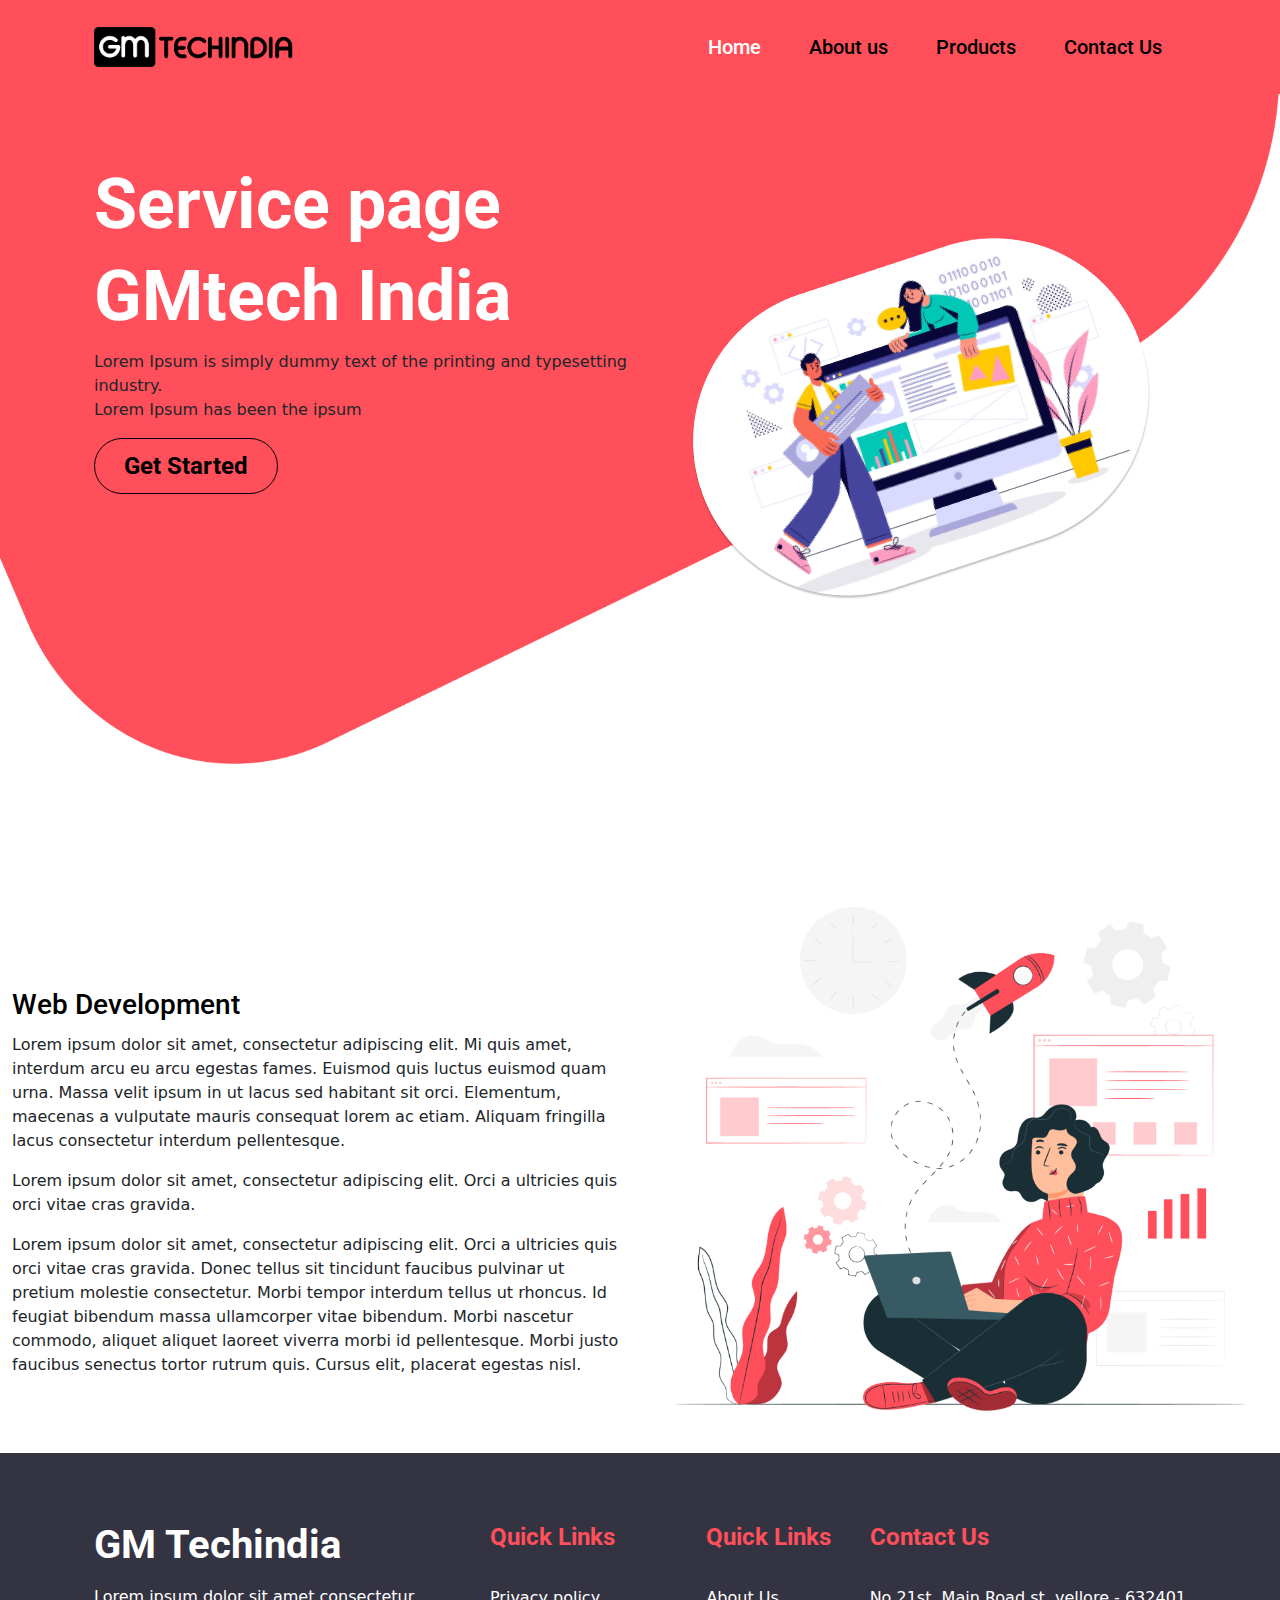
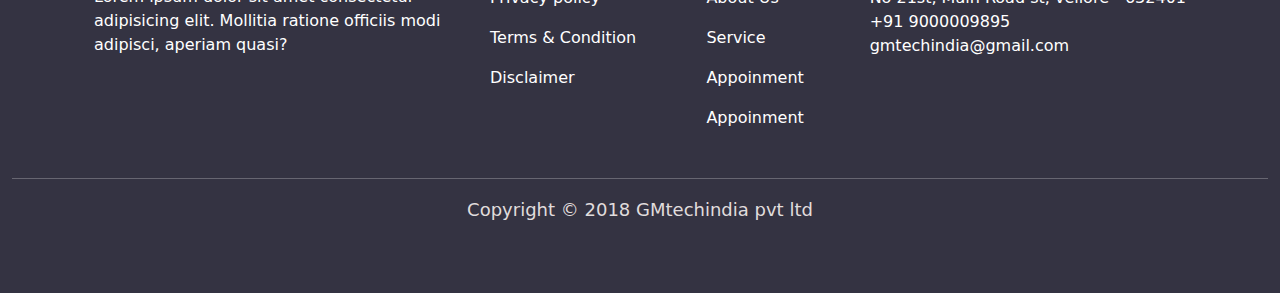
==== about.html @ 2e78a341 "office" ====
<!DOCTYPE html>
<html lang="en">

<head>
  <meta charset="UTF-8">
  <meta http-equiv="X-UA-Compatible" content="IE=edge">
  <meta name="viewport" content="width=device-width, initial-scale=1.0">
  <title>Gm Tech</title>
  <link rel="stylesheet" href="css/bootstrap-5.1.0-dist/css/bootstrap.min.css">
  <link rel="stylesheet" href="https://cdnjs.cloudflare.com/ajax/libs/OwlCarousel2/2.3.4/assets/owl.carousel.min.css"
    integrity="sha512-tS3S5qG0BlhnQROyJXvNjeEM4UpMXHrQfTGmbQ1gKmelCxlSEBUaxhRBj/EFTzpbP4RVSrpEikbmdJobCvhE3g=="
    crossorigin="anonymous" referrerpolicy="no-referrer" />
  <link rel="stylesheet"
    href="https://cdnjs.cloudflare.com/ajax/libs/OwlCarousel2/2.3.4/assets/owl.theme.default.min.css"
    integrity="sha512-sMXtMNL1zRzolHYKEujM2AqCLUR9F2C4/05cdbxjjLSRvMQIciEPCQZo++nk7go3BtSuK9kfa/s+a4f4i5pLkw=="
    crossorigin="anonymous" referrerpolicy="no-referrer" />
  <link rel="stylesheet" href="https://cdnjs.cloudflare.com/ajax/libs/font-awesome/6.0.0-beta2/css/all.min.css"
    integrity="sha512-YWzhKL2whUzgiheMoBFwW8CKV4qpHQAEuvilg9FAn5VJUDwKZZxkJNuGM4XkWuk94WCrrwslk8yWNGmY1EduTA=="
    crossorigin="anonymous" referrerpolicy="no-referrer" />
  <link rel="stylesheet" href="css/animate.css" />
  <link rel="stylesheet" type="text/css" href="css/style.css" />
</head>

<body>

  <!--menubar start-->

  <header>
    <div class="navigation">
      <div class="container-fluid top-navigation">
        <div class="row">
          <nav class="navbar fixed-to navbar-expand-lg navbar-light nav-box">
            <div class="container nav-box">
              <a class="navbar-brand" href="#">
                <img class="logo-img" src="images/logo.png">
              </a>
              <button class="navbar-toggler" type="button" data-bs-toggle="collapse"
                data-bs-target="#navbarSupportedContent" aria-controls="navbarSupportedContent" aria-expanded="false"
                aria-label="Togglenavigation">
                <span class="navbar-toggler-icon"></span>
              </button>
              <div class="collapse navbar-collapse nav-content-links" id="navbarSupportedContent">
                <ul class="navbar-nav nav-content">
                  <li class="nav-item">
                    <a class="nav-link active" href="index.html">Home</a>
                  </li>
                  <li class="nav-item">
                    <a class="nav-link" href="about.html">About us</a>
                  </li>
                  <li class="nav-item">
                    <a class="nav-link" href="#">Products</a>
                  </li>

                  <li class="nav-item">
                    <a class="nav-link" href="#">Contact Us</a>
                  </li>
                </ul>
              </div>
            </div>
          </nav>
        </div>
      </div>
    </div>
  </header>
  
   
  <!-- menubar End -->

<!-- home banner start -->
<section id="home_banner">
  <div class="header-banner">
    <div class="container-fluid banner">
      <div class="row">
        <div class="banner-content">
          <div class="container banner-content-box">
            <div class="banner-head col-xxl-6 col-xl-6 col-lg-6 col-md-6 col-sm-12 col-12">
              <h2 class="banner-cont">Service page GMtech India</h2>
              <p class="banner-para">Lorem Ipsum is simply dummy text of the printing and typesetting
                industry.<br>Lorem Ipsum has been the ipsum</p>
              <button class="btn btn-outline-primary header-btn" type="submit">Get Started</button>
            </div>
            <div class="banner-img col-xxl-6 col-xl-6 col-lg-6 col-md-6 col-sm-12 col-12">
              <img class="fly-img" src="images/Service page GMtech India.png">
            </div>
          </div>
        </div>
      </div>
    </div>
  </div>
</section>
<!-- home banner end -->

<section id="service-1">
  <div class="container-fluid web-development">
    <div class="row">
      <div class="web-development-left col-xl-6 col-lg-6 col-md-6 col-sm-6">
        <div class="web-dev-left-icon">
          <img src="images/web-dev-icon.svg">
        </div>
        <h6>Web Development</h6>
        <p>Lorem ipsum dolor sit amet, consectetur adipiscing elit. Mi quis amet, interdum arcu eu arcu egestas fames. Euismod quis luctus euismod quam urna. Massa velit ipsum in ut lacus sed habitant sit orci. Elementum, maecenas a vulputate mauris consequat lorem ac etiam. Aliquam fringilla lacus consectetur interdum pellentesque.</p>
        <p>Lorem ipsum dolor sit amet, consectetur adipiscing elit. Orci a ultricies quis orci vitae cras gravida.</p>
        <p>Lorem ipsum dolor sit amet, consectetur adipiscing elit. Orci a ultricies quis orci vitae cras gravida. Donec tellus sit tincidunt faucibus pulvinar ut pretium molestie consectetur. Morbi tempor interdum tellus ut rhoncus. Id feugiat bibendum massa ullamcorper vitae bibendum. Morbi nascetur commodo, aliquet aliquet laoreet viverra morbi id pellentesque. Morbi justo faucibus senectus tortor rutrum quis. Cursus elit, placerat egestas nisl.</p>
      </div>
      <div class="web-development-right col-xl-6 col-lg-6 col-md-6 col-sm-6">
        <img src="images/web-dev.png">
      </div>
    </div>
  </div>
</section>















    <!-- footer start -->
    <footer id="home_footer">
        <div class="footer_section">
          <div class="container-fluid footer_Container">
            <div class="row">
              <div class="footer-background">
                <div class="container footer_main">
                  <div class="footer_sec_1 col-xl-4 col-lg-4 col-md-4 col-sm-12 col-12">
                    <div class="footer_logo">
    
                      <h4 class="footer-logo-cont">GM Techindia</h4>
                      <p>Lorem ipsum dolor sit amet consectetur adipisicing elit. Mollitia ratione officiis modi adipisci,
                        aperiam quasi?</p>
                      <div class="footer_social_media">
                        <!-- <h3 class="footersec_2_contact_head">Social Media</h3> -->
                        <ul class="footer_Social_media_icon">
                          <li class="footer_icon_list">
                            <a href="https://www.facebook.com/"><i class="fab fa-whatsapp fa-2x media_item"></i></a>
                          </li>
                          <li class="footer_icon_list">
                            <a href="https://www.facebook.com/"><i class="fab fa-facebook-f fa-2x media_item"></i></a>
                          </li>
                          <li class="footer_icon_list ">
                            <a href="https://twitter.com/"><i class="fab fa-twitter fa-2x media_item"></i></a>
                          </li>
                        </ul>
                      </div>
                    </div>
                    <!--<div class="footer_logo_copyright ">
                          <h6 class="footer-copyright-cont ">Gmbusiness, 2021 All Rights received</h6>
                        </div>-->
                  </div>
                  <div class="footer_sec_2 col-xl-8 col-lg-8 col-md-8 col-sm-12 col-12">
                    <div class="footer-list">
                      <ul class="footerlink">
                        <li class="footerlink-cont">
                          <h3 class="footersec_2_contact_head">Quick Links</h3>
                        </li>
                        <li class="footerlink-cont"><a href="#">Privacy policy</a></li>
                        <li class="footerlink-cont"><a href="#">Terms & Condition</a></li>
                        <li class="footerlink-cont"><a href="#">Disclaimer</a></li>
                      </ul>
                    </div>
                    <div class="footer-list">
                      <ul class="footerlink">
                        <li class="footerlink-cont">
                          <h3 class="footersec_2_contact_head">Quick Links</h3>
                        </li>
                        <li class="footerlink-cont"><a href="about.html">About Us</a></li>
                        <li class="footerlink-cont"><a href="#">Service</a></li>
                        <li class="footerlink-cont"><a href="#">Appoinment</a></li>
                        <li class="footerlink-cont"><a href="#">Appoinment</a></li>
                      </ul>
                    </div>
                    <div class="footer-list">
                      <h3 class="footersec_2_contact_head">Contact Us</h3>
                      <p class="add-cont"> No 21st, Main Road st,
                        vellore - 632401<br>
                        +91 9000009895<br>
                        gmtechindia@gmail.com</p>
                    </div>
                  </div>
    
                </div>
                <!-- <div class="copyright">
                  <h3 class="footersec_2_copyright">Gmbusiness,2021 All Rights received</h3>
                </div> -->
              </div>
            </div>
            <hr>
            <div class="row">
              <div class="copyright">
                  <h3 class="footersec_2_copyright">Copyright © 2018 GMtechindia pvt ltd </h3>
                </div>
            </div>
          </div>
        </div>
      </footer>
      <!-- footer end -->
</body>
</html>
---- css/style.css ----
@import url('https://fonts.googleapis.com/css2?family=Roboto:ital,wght@0,100;0,300;0,400;0,500;0,700;0,900;1,100;1,300;1,400;1,500;1,700;1,900&display=swap');

img.logo-img {
    width: 200px;
}
.navbar{
    z-index: 1000;
}
.navbar-expand-lg .navbar-collapse {
    justify-content: flex-end;
    background: #ff4f5a!important;
}
.navbar-expand-lg.navbar-light {
    justify-content: flex-end;
    background: #ff4f5a!important;
}
.navbar-light .navbar-nav .nav-link {
    color: #000;
    font-size: 20px;
    padding: 24px;
    font-family: 'Roboto';
    font-style: normal;
    font-weight: 500;
}
.navbar-light .navbar-nav .nav-link.active {
    color: #fff;
    font-size: 20px;
    padding: 24px;
    font-family: 'Roboto';
    font-style: normal;
    font-weight: 500;
}
.banner{
    background-image: url(../images/Banner\ Backgorund.png);
    background-repeat: no-repeat;
    background-size: 100% 100%;
    min-height: 770px;
    position: relative;
    bottom: 100px;
}
.banner-content {
    /* align-self: flex-start; */
    display: flex;
    height: 500px;
    align-items: end;
}
.banner-content-box{
    display: flex;
}
h2.banner-cont {
    font-weight: bold;
    font-size: 70px;
    font-family: 'Roboto';
    line-height: 92px;
    color: #FFFFFF;
}
.banner-head{
    padding-top: 70px;
}
.banner-img{
    display: flex;
    align-items: end;
    position: relative;
    /* margin-top: 60px; */
    justify-content: flex-end;
}
img.fly-img {
    width: 95%;
    position: absolute;
    top: 94px;
    left: 49px;
    transform: rotate(-7deg);
}


.header-btn {
    color: #000;
    border-color: #000!important;
    border-radius: 30px;
    padding: 9px 29px;
    font-family: 'Roboto';
    font-weight: bold;
    font-size: 24px;
}
.header-btn:hover{
    color: #fff;
    background-color: #000;
}
h4.abt-head-cont {
    font-style: normal;
    font-weight: 600;
    font-family: 'Roboto';
    font-size: 40px;
    line-height: 91px;
    color: #FF4F5A;
}

.counters .counter-value{
    color: #FF4F5A;
    font-size: 35px;
    font-weight: 700;
    margin: 0 0 4px;
    display: block;
}
.counters h3 {
    font-family: Roboto;
    font-style: normal;
    font-weight: normal;
    font-size: 19px;
    line-height: 10px;
    letter-spacing: 0.02em;
    color: #2C2C2C;
}
.abt-counter {
    display: flex;
    justify-content: space-between;
    position: relative;
    left: -70px;
}
.counters {
    text-align: center;
    padding: -2px;
}
.abt-btn {
    color: #000;
    border-color: #FF4F5A!important;
    border-radius: 30px;
    padding: 9px 29px;
    font-family: 'Roboto';
    font-weight: bold;
    font-size: 24px;
}
.abt-btn:hover{
    color: #fff;
    background-color: #FF4F5A;
}
.container.cards {
    margin-top: 80px;
}
.process-heading {
    display: flex;
    justify-content: flex-end;
}
.process-heading h4{
    padding-right: 80px;
}
.digital-marketing{
        height: 300px;
        text-align: center;
        display: flex;
        flex-direction: column;
        justify-content: center;
        padding: 15px;
        align-items: center;
}
.digital-marketing h6{
    font-weight: 500;
    font-size: 30px;
    line-height: 56px;
    font-family: 'Roboto';
    color: #000;
}
.digital-marketing:hover {
    background-color:#FF4F5A;
    border-radius: 20px;
    color: #fff;
}
img.maketing-img {
    width: 70px;
    margin: 20px;
}
.maketing-img:hover{
    fill: #fff;
}
img.our-working-img {
    width: 100%;
    object-fit: contain;
}
.container.our-working {
    margin-top: 80px;
}
.process {
    display: flex;
    align-items: center;
}
.working-img{
    display: flex;
    align-items: center;
}
.cont-left {
    position: relative;
}
img.process-img {
    width: 200px;
}
.process-text h6 {
    font-family: Roboto;
    font-style: normal;
    font-weight: 500;
    font-size: 28px;
    line-height: 40px;
    color: #000000;
}
.container-fluid.clients {
    margin: 80px 0;
}
.container-fluid.clients {
    background-color: #DFFFFF;
}
.item.clients-container {
    display: flex;
    align-items: center;
}
.customer-heading {
   text-align: center;
}
.customer-bg{
    background-image:url(../images/happy\ customer\ bg.png);
    background-size: cover;
    background-repeat: no-repeat;
    height: 440px;
}
.card {
    
    background: none!important;
    border:none!important; 
    border-radius: 0!important;
}
.card-header {
  
    background: none!important;
    border-bottom:none!important;
}
.blockquote-footer {
    margin-top: 2.5rem;
    margin-bottom: 1rem;
    font-size: 0.875em;
    color: #000000;
}
blockquote.blockquote p {
    font-weight: 300;
    font-size: 18px;
    line-height: 30px;
    letter-spacing: 0.02em;
    color: #2C2C2C;
}
.fa-quote-left:before {
    content: "\f10d";
    font-size: 60px;
    color: #FF4F5A;
}
img.customer-img {
    width: 78%!important;
    position: relative;
    left: 30px;
}  

.nav-item .folio-list.active {
    background: linear-gradient( 
90deg, #F01A6C 0%, #FDA059 89.32%)!important;
    border-radius: 50px;
}
.nav-item .folio-list{
    background: #DBD2D4;
    border-radius: 50px;
    color: #000;
    margin-left: 31px;
    padding: 10px 30px
    ;
}
.tab-container {
    display: flex;
    justify-content: center;
    flex-direction: column;
    align-items: center;
    text-align: center;
}
img.box-img {
    width: 100%;

}
.tab-all-head{
    position: relative;
    padding: 45px;
}
.img-title {
    position: absolute;
    bottom: 50%;
    left: 50%;
    right: 50%;
    top: 50%;
}
.img-title {
    position: absolute;
    bottom: 50%;
    left: 28%;
    right: 27%;
    top: 40%;
    width: 160px;
    height: 66px;
    display: flex;
    text-align: center;
    background: rgba(0, 0, 0, 0.67);
    border-radius: 15px;

    justify-content: center;
    align-items: center;
}
h6.box-title {
    margin-bottom: 0!important;
    font-family: Poppins;
    font-style: normal;
    font-weight: 600;
    font-size: 20px;
    text-align: center;
    letter-spacing: 0.02em;
    background: linear-gradient(90.14deg, #F22A6A 5.17%, #FDA059 88.36%);
    -webkit-background-clip: text;
    -webkit-text-fill-color: transparent;      
}
.img-title {
    display: none;
}
.box-img:hover{
    transform: rotate(-45.89deg);
    transition: transform 330ms ease-in-out;
    cursor: pointer;
}
.box-img.active {
    transform: rotate(-45.89deg);
    transition: transform 330ms ease-in-out;
    cursor: pointer;
}
.img-title.active{
    display: block;
}
.tab-box {
    display: flex;
    flex-wrap: wrap;
    margin-top: 50px;
}
.box-img:hover + .img-title{
    display: block;
    cursor: pointer;
   
}
.container-fluid.team {
    margin-top: 80px;
}
.team-bg{
    background-image: url(../images/our-team-bg.png);
    background-size: 100% 100%;
    background-repeat: no-repeat;
    min-height: 800px;
}
.team-box{
    display: flex;
    justify-content: space-between;
}
.team-list {
    background-image: url(../images/team-list-bg.png);
    height: 590px;
    width: 350px;
    background-repeat: no-repeat;
    background-size: 100%;
    margin-top: 50px;
    position: relative;
}
.tech-box-img {
    padding: 0 100px;
    text-align: center;
    position: relative;
}
.tech-box-row1 {
    display: flex;
    justify-content: end;
    padding-top: 40px;
}
.tech-box-row2 {
    display: flex;
    justify-content: center;
    padding-top: 40px;
}
.tech-box-row3 {
    display: flex;
    justify-content: flex-start;
    padding-top: 40px;
}

.technology{
    margin: 80px 0;
    position: relative;
}
.our-technology{
    position: relative;
}
img.tech-img {
    width: 80px;
}
.tech-box-img p {
    font-family: Roboto;
    font-style: normal;
    font-weight: bold;
    font-size: 18px;
    padding-top: 10px;
    color: #FF5B66;
}

.technology-bg::before {
    content: '';
    display: inline-block;
    background: url(../images/our-tech-before.png);
    width: 235px;
    background-repeat: no-repeat;
    background-size: contain;
    height: 336px;
    top: 30px;
    left: 3px;
    position: absolute;
}
.technology::after {
    content: '';
    display: inline-block;
    background: url(../images/our-tech-after.png);
    width: 235px;
    background-repeat: no-repeat;
    background-position: right bottom;
    background-size: contain;
    height: 336px;
    top: 500px;
    right: 0px;
    bottom: 0px;
    position: absolute;
}

.card-container{
    padding: 20px;
    position: relative;
}
span.date-hang {
    background: #F65482;
    border-radius: 10px;
    width: 121px;
    padding: 11px;
    text-align: center;
    color: #fff;
    font-family: Roboto;
    font-style: normal;
    font-weight: bold;
    transform: rotate(90deg);
    font-size: 14px;
    position: absolute;
    position: absolute;
    top: 80px;
    left: 0px;
}
a.read-more {
    color: #F65482;
    font-family: 'Roboto';
    font-weight: bold;
    text-decoration: none;
}
img.logo-list-img {
    max-width: 200px;
}
img.logo-list-img {
    max-width: 200px;
}
.clients{
    margin-top: 80px;
}
.mail{
    background-image: url(../images/contactus-bg.png);
    background-size: cover;
    background-repeat: no-repeat;
    height: 500px;
    margin-top: 80px;
}
.contact-us-box {
    display: flex;
    align-items: center;
    height: 500px;
    padding-left: 130px;
}
.contact-cont h6 {
    font-style: normal;
    font-weight: bold;
    font-size: 44px;
    font-family: 'Roboto';
    padding: 20px;
    color: #fff;

}
.contact-bg {
    text-align: center;
}
.mail-input {
    width: 450px;
    border-radius: 50px;
    padding: 12px;
}
.form-box {
    display: flex;
    justify-content: center;
}
.contact_btn {
    background: none;
    border:none;
    position: absolute;
    bottom: 0px;
    right: 108px;
}
.contact_btn:hover{
    background: none;
}
.fa-envelope:before {
    content: "\f0e0";
    color: #000;
    font-size: 33px;
}
.form-main {
    position: relative;
}
.footer_main {
    display: flex;

}

.footer_Container{
    background-color: #302F3EFA;
    width: 100%;
    min-height: 440px;
    display: flex;
    flex-direction: column;
    align-items: center;
    justify-content: center;
    position: absolute;
    top: -11px;
}
.footer_sec_1 {
    text-align:left!important;
}
.footer_sec_2{
    display: flex;
    justify-content: space-between;
    
}
.footer_Social_media_icon{
    list-style: none;
    padding-left: 0;
    display: flex;
    margin: 2rem 0rem!important;
    
}
ul.footerlink {
    list-style: none;
}
li.footerlink-cont a {
    text-decoration: none;
    color: #fff;
}
.footersec_2_contact_head{
    font-family: Roboto;
font-style: normal;
font-weight: bold;
font-size: 24px;
line-height: 49px;

color: #FF4F5A;
}
.media_item {
    color: #FF4F5A;
    font-size: 34px;
}
.add-cont{
    color: #fff;
    padding-top: 16px;
}
.footer-logo-cont{
    font-style: normal;
font-weight: bold;
font-family: 'Roboto';
font-size: 40px;
line-height: 64px;
color: #fff;
}
.footer_icon_list {
    padding-right: 24px;
}
.footer_logo{
    color: #fff;
}
li.footerlink-cont {
    padding-bottom: 16px;
}
hr:not([size]) {
    height: 1px;
    width: 100%;
    color: #fff;
}
.footer_section {
    position: relative;
}
h3.footersec_2_copyright {
    font-style: normal;
    font-weight: 400;
    font-size: 18px;
    line-height: 30px;
    color: #E0DDDD;
}
.team-members-2{
    display: flex;
    align-items: center;
    height: 1000px;
}
img.team-list-img1 {
    width: 300px!important;
    height: 300px;
    object-fit: contain;
}
img.team-list-img2 {
    width: 300px!important;
    height: 236px;
    object-fit: contain;
    position: relative;
    top: 69px;
    left: 15px;
}
.list-img-cont {
    position: absolute;
    left: 41%;
    top: 360px;
    text-align: center;
}
.list-img-cont,
.list-img-cont2, h6 {
    font-style: normal;
    font-weight: 600;
    font-size: 23px;
    color: #fff;
    font-family: 'Roboto';
    padding-top: 20px;
}
.list-img-cont,
.list-img-cont2, small {
    font-family: Roboto;
    font-style: normal;
    font-weight: 300;
    font-size: 16px;
    color: #B3B3B3;
}
.team-list2 {
    text-align: center;
}
.abt-cont {
    display: flex;
    align-items: center;
}
iframe.yt-vid {
    width: 100%;
    height: 330px;
}
.card-box {
    display: flex;
}

.tech-box-img:before {
    content: '';
    background-image: url(../images/tech-hover.png);
    height: 200px;
    position: absolute;
    top: -47px;
    left: 45px;
    width: 200px;
    background-size: contain;
    background-repeat: no-repeat;
    opacity: 0;
    transition: all .5s;
    -webkit-transform: scale(.5);
    transform: scale(.5);
    z-index: -1;
    cursor: pointer;
}
.tech-box-img:hover:before {
    opacity: 1;
    -webkit-transform: scale(1);
    transform: scale(1);
}
.process-img:before{
    content: '';
    background-image: url(../images/idea.png);
    position: absolute;
    width: 165px;
    height: 165px;
    left: -178px;
    top: calc(50% - 82px);
    background-size: contain;
    z-index: 1000;
    transition: transform 3s ease-in-out;
    -webkit-transition: -webkit-transform 3s ease-in-out;
    -ms-transition: -ms-transform 3s ease-in-out;
    background-repeat: no-repeat;
}
.process-img-2:before{
    content: '';
    background-image: url(../images/design.png);
    position: absolute;
    width: 165px;
    height: 165px;
    left: -178px;
    top: calc(50% - 82px);
    background-size: contain;
    z-index: 1000;
    transition: transform 3s ease-in-out;
    -webkit-transition: -webkit-transform 3s ease-in-out;
    -ms-transition: -ms-transform 3s ease-in-out;
    background-repeat: no-repeat;
}
.process-img-3:before{
    content: '';
    background-image: url(../images/digital\ marketing.png);
    position: absolute;
    width: 165px;
    height: 165px;
    left: -178px;
    top: calc(50% - 82px);
    background-size: contain;
    z-index: 1000;
    transition: transform 3s ease-in-out;
    -webkit-transition: -webkit-transform 3s ease-in-out;
    -ms-transition: -ms-transform 3s ease-in-out;
    background-repeat: no-repeat;
}
.process-img,
.process-img-2,
.process-img-3 {
    position: relative;
}
.process-img:hover:before,
.process-img-2:hover:before,
.process-img-3:hover:before{
    -webkit-transform: rotate(360deg);
    -ms-transform:rotate(360deg);
    transform: rotate(360deg);
}
.web-development-left h6 {
    font-family: Roboto;
    font-style: normal;
    font-weight: 500;
    font-size: 28px;
    line-height: 40px;
    color: #000000;
}
.web-development-right img {
    width: 100%;
}


@media screen and (max-width: 768px) {
    .abt-cont {
        flex-direction: column;
    }
    
    .item.clients-container {
        flex-direction: column;
    }
    .team-box {
        flex-direction: column-reverse;
    }
    .tech-box-img {
        padding: 0px 24px;
    }
    .card-box {
        display: flex;
        flex-direction: column;
    }
    .process {
        right: 0px;
        display: flex;
        flex-direction: column;
        padding: 10px;
    }
    .mail {
        height: 400px;
    }
    .mail-input {
        width: 277px;
        border-radius: 50px;
        padding: 14px;
        font-size: 12px!important;
    }
    .fa-envelope:before {
        content: "\f0e0";
        color: #000;
        font-size: 25px;
    }
    .contact_btn {
        background: none;
        border: none;
        position: absolute;
        bottom: 0px;
        top: 4px;
        right: 30px;
    }
    .footer_main {
        flex-direction: column;
        padding: 20px 10px;
    }
    .footer_sec_2 {
        flex-direction: column;
    }
    .technology::after{
        width: 60px;
        height: 250px;
        top: 310px;
    }
    .technology-bg::before{
        width: 60px;
        height: 110px;
        top: 30px;
    }
    img.tech-img {
        width: 40px;
    }
    .customer-heading p {
        font-size: 11px;
    }
    .tech-box-row1,
    .tech-box-row2,
    .tech-box-row3 {
        justify-content: center;
        padding-top: 20px;
    }
    .tech-box-img:before {
        content: '';
        background-image: url(../images/tech-hover.png);
        height: 112px;
        position: absolute;
        top: -20px;
        left: -5px;
        width: 200px;
    }
    .tech-box-img p{
        font-size: 14px;
    }
    .card-container {
        padding: 10px;
    }
    span.date-hang {
        border-radius: 5px;
        width: 70px;
        padding: 3px;
        font-weight: normal;
        font-size: 12px;
        top: 45px;
    }
    .process-text h6{
        font-size: 24px;
        font-weight: 600;
    }
    .process-heading h4{
        padding-right: 0;
    }
    .customer-bg {
        background-size: contain;
    }
    .abt-counter {
        display: flex;
        position: relative;
        padding: 5px;
        left: -59px;
        justify-content: space-between;
    }
    .counters{
        padding: 15px;
    }
    .counters h3{
        font-weight: 600;
        font-size: 14px;
        font-weight: 600;
        line-height: 20px;
    }
    .abt-btn {
        font-size: 18px;
    }
    .abt-head-2 {
        margin-top: 50px;
    }
    h4.abt-head-cont {
        line-height: 60px;
    }
    .container.clients-box {
        padding: 30px 0px;
    }
    .folio-scroll {
        overflow-x: scroll;
        flex-wrap: nowrap;
    }
    .tab-container {
        align-items: normal;
    }
    .nav-item .folio-list {
        width: 170px;
        margin-top: 26px;
    }
    .footer-list ul {
        padding: 0!important;
    }
    h3.footersec_2_copyright {
        font-size: 14px;
    }
    img.team-list-img1 {
        width: 244px!important;
        height: 217px;
    }
    img.team-list-img2 {
        width: 210px!important;
        height: 160px;
        object-fit: contain;
        top: 56px;
    }
    .team-list {
        height: 538px;
        width: 250px;
    }
    .list-img-cont {
        left: 34%;
        top: 240px;
    }
    .contact-us-box {
        padding-left: 12px;
    }
    .contact-cont h6 {
        font-size: 31px;
    }
    .img-title{
        bottom: 50%;
        left: 24%;
        top: 40%;
        width: 156px;
        height: 58px;
    }
    img.logo-img {
        width: 170px;
    }
    .banner{
        background-size: cover;
    }
    .banner-content {
        align-items: center;
    }
    h2.banner-cont {
        font-size: 36px;
        line-height: 50px;
    }
    img.fly-img {
        display: none;
    }
    .banner-content-box{
        display: flex;
        flex-direction: column;
    }
}
@media screen and (min-width: 1450px) {
    .banner{
        background-size: 100% 100%;
    }
    img.fly-img {
        width: 100%;
        position: absolute;
        top: 90px;
        left: 212px;
        transform: rotate(6deg);
    }
}
@media screen and (max-width: 1430px) {
    
    img.fly-img {
        width: 85%;
        position: absolute;
        top: 158px;
        left: 49px;
        transform: rotate(-6deg);
    }
}
@media screen and (min-width: 768px) {
    
    .nav-item .folio-list {
        margin-left: 22px;
    }
    
    .counters h3 {
        line-height: 30px;
    }
}
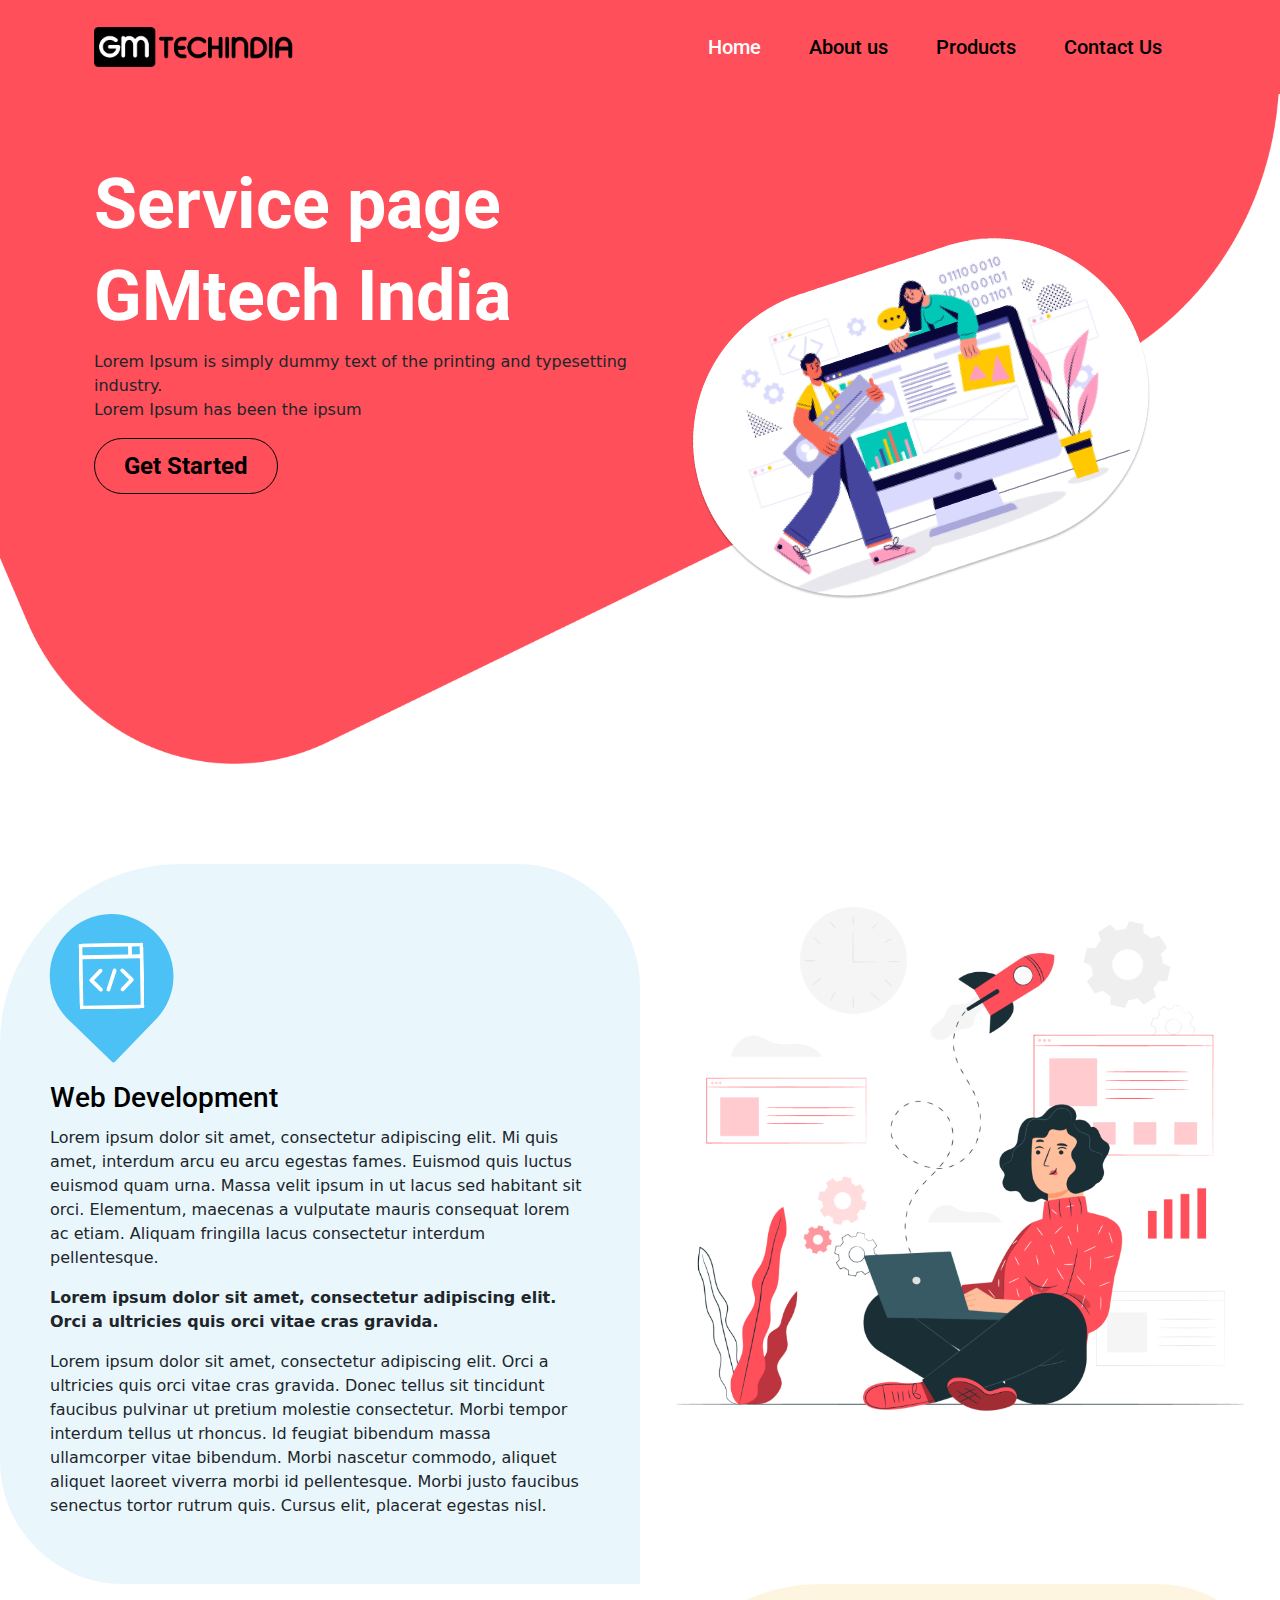
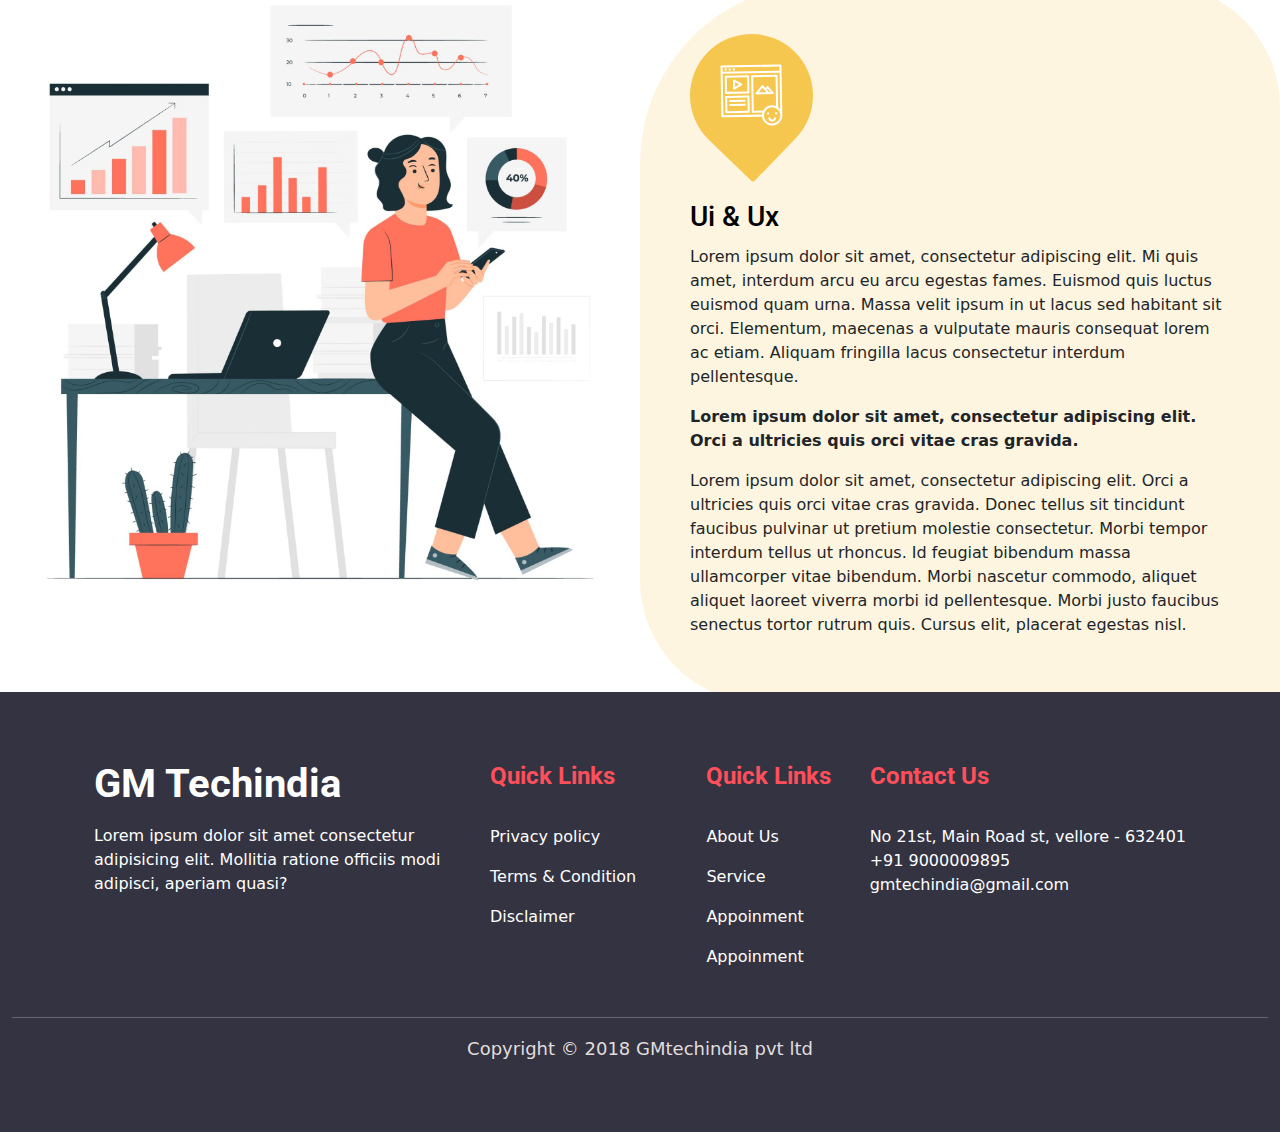
==== commit dcb91b29: "office" ====
--- a/about.html
+++ b/about.html
@@ -93,17 +93,41 @@
 <section id="service-1">
   <div class="container-fluid web-development">
     <div class="row">
-      <div class="web-development-left col-xl-6 col-lg-6 col-md-6 col-sm-6">
-        <div class="web-dev-left-icon">
+      <div class="web-development-left col-xl-6 col-lg-6 col-md-6 col-sm-6" style="background-color: #E9F7FD;">
+        <div class="icon-text">
+        <div class="web-dev-left-icon" style="background-color: #4CC1F5;">
           <img src="images/web-dev-icon.svg">
         </div>
         <h6>Web Development</h6>
+        </div>
         <p>Lorem ipsum dolor sit amet, consectetur adipiscing elit. Mi quis amet, interdum arcu eu arcu egestas fames. Euismod quis luctus euismod quam urna. Massa velit ipsum in ut lacus sed habitant sit orci. Elementum, maecenas a vulputate mauris consequat lorem ac etiam. Aliquam fringilla lacus consectetur interdum pellentesque.</p>
-        <p>Lorem ipsum dolor sit amet, consectetur adipiscing elit. Orci a ultricies quis orci vitae cras gravida.</p>
+        <p><strong>Lorem ipsum dolor sit amet, consectetur adipiscing elit. Orci a ultricies quis orci vitae cras gravida.</strong></p>
         <p>Lorem ipsum dolor sit amet, consectetur adipiscing elit. Orci a ultricies quis orci vitae cras gravida. Donec tellus sit tincidunt faucibus pulvinar ut pretium molestie consectetur. Morbi tempor interdum tellus ut rhoncus. Id feugiat bibendum massa ullamcorper vitae bibendum. Morbi nascetur commodo, aliquet aliquet laoreet viverra morbi id pellentesque. Morbi justo faucibus senectus tortor rutrum quis. Cursus elit, placerat egestas nisl.</p>
       </div>
       <div class="web-development-right col-xl-6 col-lg-6 col-md-6 col-sm-6">
         <img src="images/web-dev.png">
+      </div>
+    </div>
+  </div>
+</section>
+
+<section id="service-2">
+  <div class="container-fluid ui-ux">
+    <div class="row">
+      <div class="ui-ux-left col-xl-6 col-lg-6 col-md-6 col-sm-6">
+        <img src="images/ui-ux.png">
+      </div>
+      <div class="ui-ux-right col-xl-6 col-lg-6 col-md-6 col-sm-6" style="background-color: rgba(246, 199, 78, 0.18);">
+        <div class="icon-text">
+        <div class="ui-ux-right-icon" style="background-color: #F6C74E;">
+          <img src="images/ui-ux-icon.svg">
+        </div>
+      
+        <h6>Ui & Ux</h6>
+      </div>
+        <p>Lorem ipsum dolor sit amet, consectetur adipiscing elit. Mi quis amet, interdum arcu eu arcu egestas fames. Euismod quis luctus euismod quam urna. Massa velit ipsum in ut lacus sed habitant sit orci. Elementum, maecenas a vulputate mauris consequat lorem ac etiam. Aliquam fringilla lacus consectetur interdum pellentesque.</p>
+        <p><strong>Lorem ipsum dolor sit amet, consectetur adipiscing elit. Orci a ultricies quis orci vitae cras gravida.</strong></p>
+        <p>Lorem ipsum dolor sit amet, consectetur adipiscing elit. Orci a ultricies quis orci vitae cras gravida. Donec tellus sit tincidunt faucibus pulvinar ut pretium molestie consectetur. Morbi tempor interdum tellus ut rhoncus. Id feugiat bibendum massa ullamcorper vitae bibendum. Morbi nascetur commodo, aliquet aliquet laoreet viverra morbi id pellentesque. Morbi justo faucibus senectus tortor rutrum quis. Cursus elit, placerat egestas nisl.</p>
       </div>
     </div>
   </div>
--- a/css/style.css
+++ b/css/style.css
@@ -743,7 +743,8 @@
     -ms-transform:rotate(360deg);
     transform: rotate(360deg);
 }
-.web-development-left h6 {
+.web-development-left h6,
+.ui-ux-right h6{
     font-family: Roboto;
     font-style: normal;
     font-weight: 500;
@@ -751,8 +752,38 @@
     line-height: 40px;
     color: #000000;
 }
-.web-development-right img {
+.web-development-right img,
+.ui-ux-left img{
     width: 100%;
+}
+.web-dev-left-icon,
+.ui-ux-right-icon {
+    max-width: 123px;
+    padding: 29px;
+    border-radius: 150px 150px 150px 6px;
+    transform: rotate(
+314deg);
+    margin-bottom: 20px;
+}
+.web-dev-left-icon img,
+.ui-ux-right-icon img {
+    transform: rotate(
+45deg);
+    width: 65px;
+}
+.web-development-left{
+    padding: 50px;
+    border-radius: 180px 123px  0px;
+}
+.ui-ux-right{
+    padding: 50px;
+    border-radius: 180px 123px 0px;
+}
+.icon-text.col-md-6 {
+    /* text-align: center; */
+    display: flex;
+    flex-wrap: wrap;
+    justify-content: center;
 }
 
 
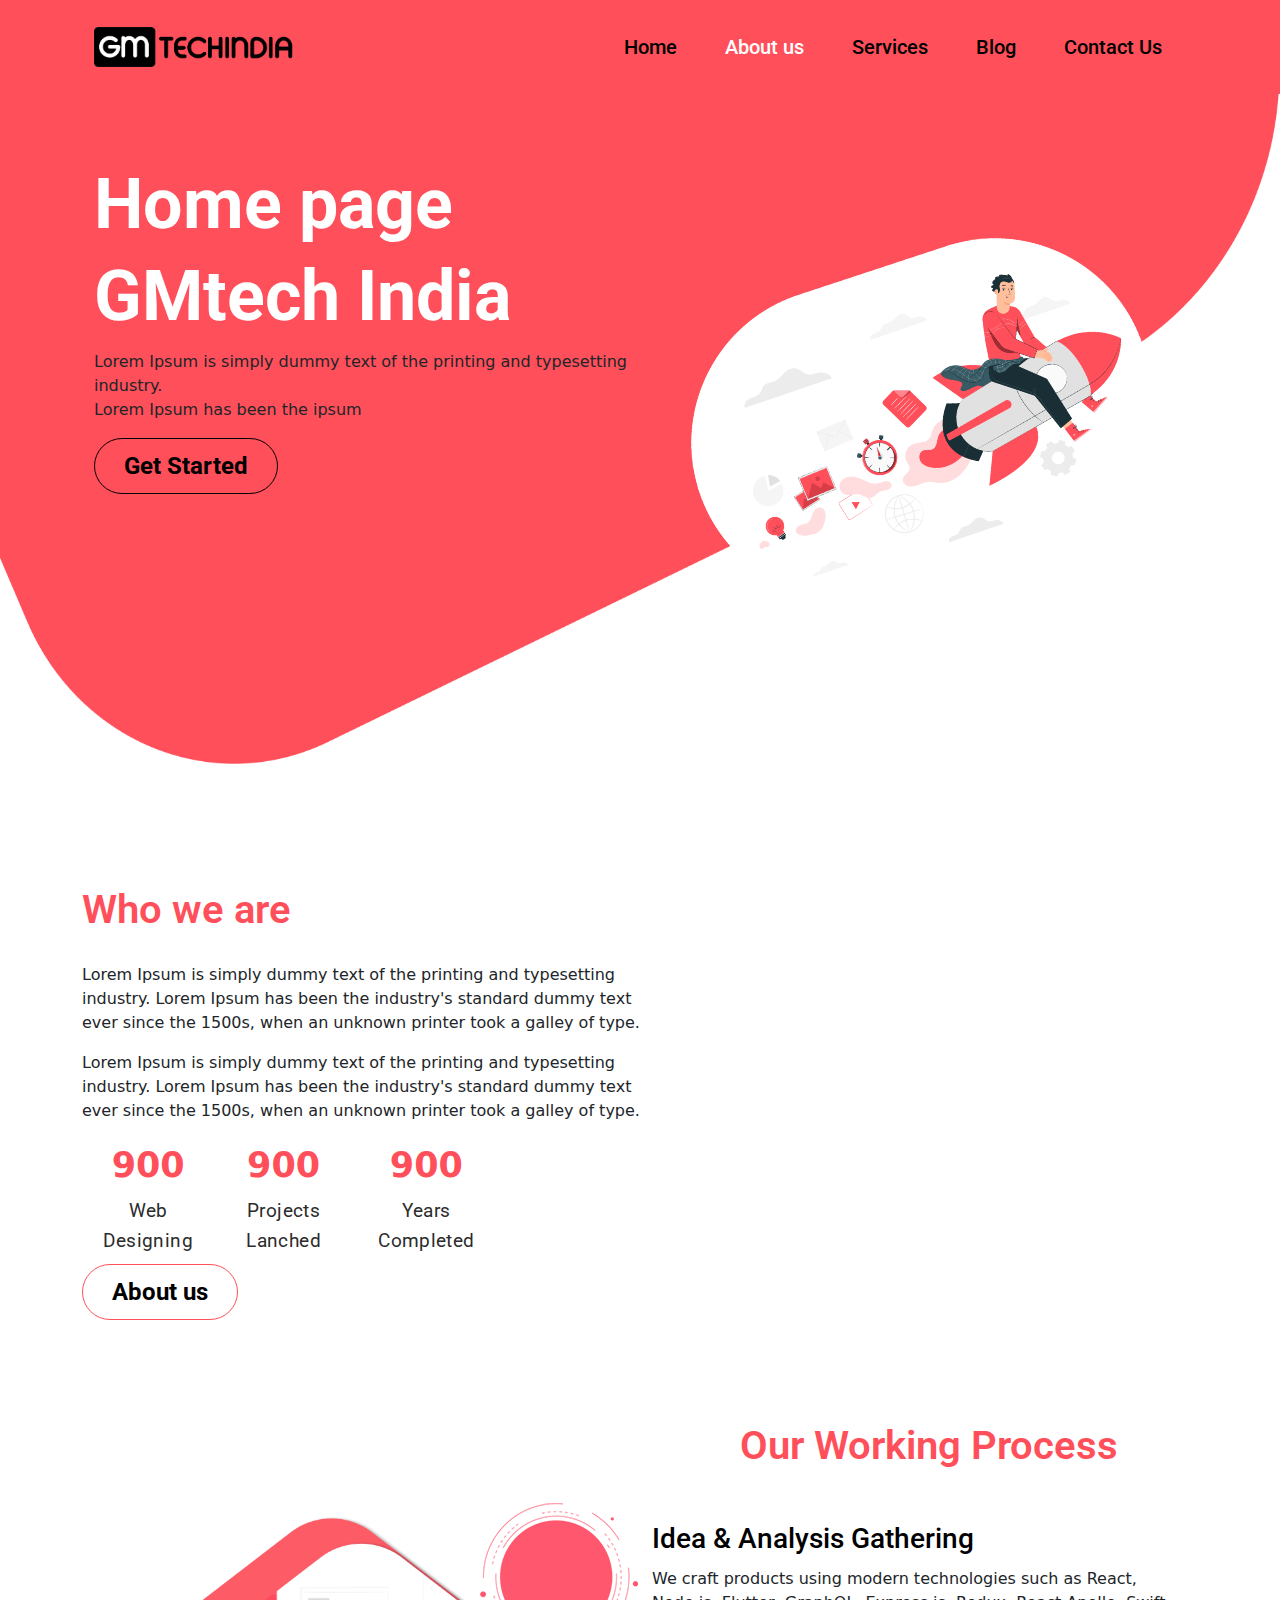
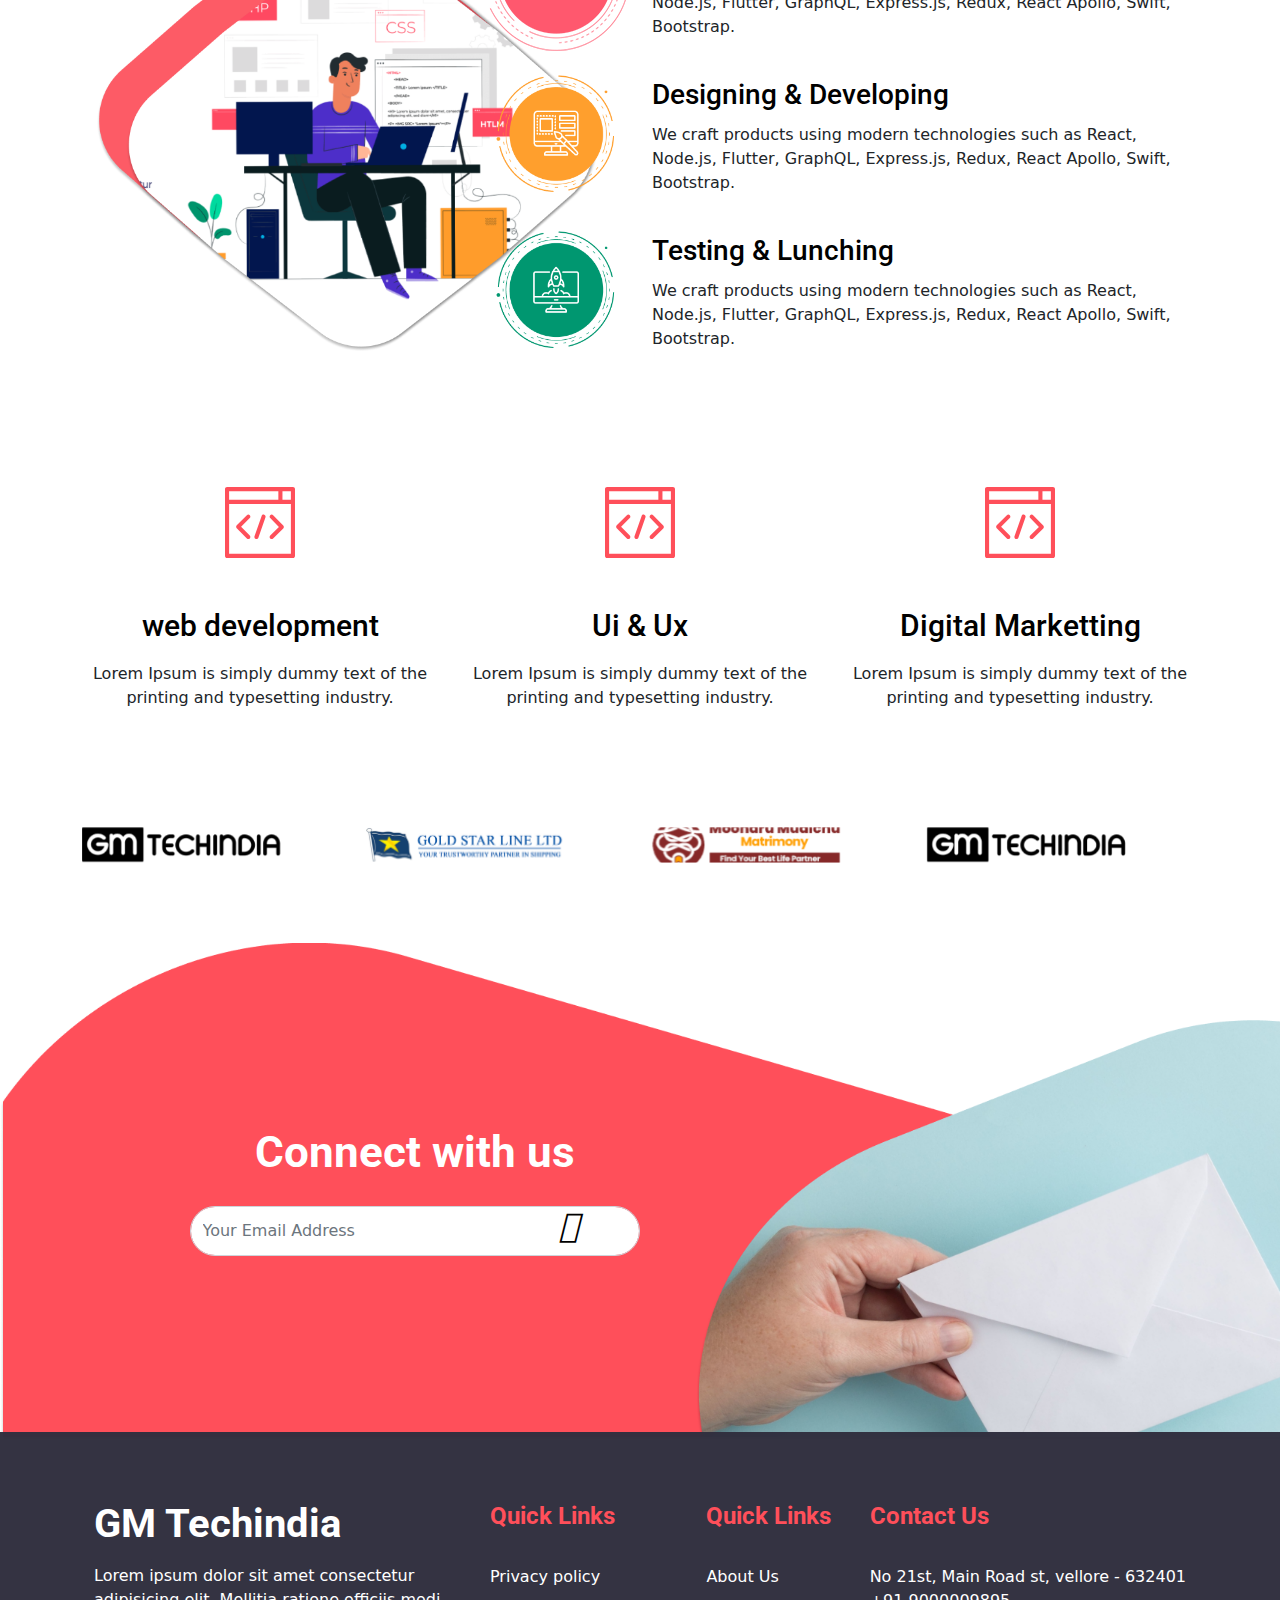
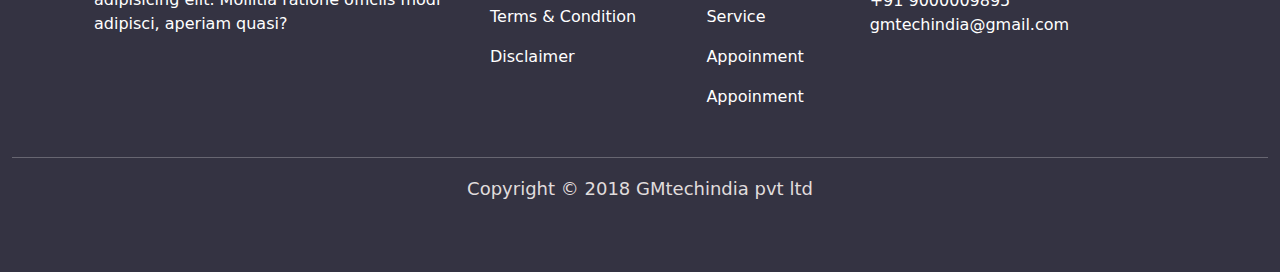
==== commit 21d79591: "home" ====
--- a/about.html
+++ b/about.html
@@ -42,17 +42,20 @@
               <div class="collapse navbar-collapse nav-content-links" id="navbarSupportedContent">
                 <ul class="navbar-nav nav-content">
                   <li class="nav-item">
-                    <a class="nav-link active" href="index.html">Home</a>
+                    <a class="nav-link" href="index.html">Home</a>
                   </li>
                   <li class="nav-item">
-                    <a class="nav-link" href="about.html">About us</a>
+                    <a class="nav-link  active" href="about.html">About us</a>
                   </li>
                   <li class="nav-item">
-                    <a class="nav-link" href="#">Products</a>
+                    <a class="nav-link" href="service.html">Services</a>
                   </li>
-
                   <li class="nav-item">
-                    <a class="nav-link" href="#">Contact Us</a>
+                    <a class="nav-link" href="blog.html">Blog</a>
+                  </li>
+
+                  <li class="nav-item">
+                    <a class="nav-link" href="contact.html">Contact Us</a>
                   </li>
                 </ul>
               </div>
@@ -62,169 +65,379 @@
       </div>
     </div>
   </header>
-  
-   
-  <!-- menubar End -->
-
-<!-- home banner start -->
-<section id="home_banner">
-  <div class="header-banner">
-    <div class="container-fluid banner">
-      <div class="row">
-        <div class="banner-content">
-          <div class="container banner-content-box">
-            <div class="banner-head col-xxl-6 col-xl-6 col-lg-6 col-md-6 col-sm-12 col-12">
-              <h2 class="banner-cont">Service page GMtech India</h2>
-              <p class="banner-para">Lorem Ipsum is simply dummy text of the printing and typesetting
-                industry.<br>Lorem Ipsum has been the ipsum</p>
-              <button class="btn btn-outline-primary header-btn" type="submit">Get Started</button>
-            </div>
-            <div class="banner-img col-xxl-6 col-xl-6 col-lg-6 col-md-6 col-sm-12 col-12">
-              <img class="fly-img" src="images/Service page GMtech India.png">
-            </div>
-          </div>
-        </div>
-      </div>
-    </div>
-  </div>
-</section>
-<!-- home banner end -->
-
-<section id="service-1">
-  <div class="container-fluid web-development">
-    <div class="row">
-      <div class="web-development-left col-xl-6 col-lg-6 col-md-6 col-sm-6" style="background-color: #E9F7FD;">
-        <div class="icon-text">
-        <div class="web-dev-left-icon" style="background-color: #4CC1F5;">
-          <img src="images/web-dev-icon.svg">
-        </div>
-        <h6>Web Development</h6>
-        </div>
-        <p>Lorem ipsum dolor sit amet, consectetur adipiscing elit. Mi quis amet, interdum arcu eu arcu egestas fames. Euismod quis luctus euismod quam urna. Massa velit ipsum in ut lacus sed habitant sit orci. Elementum, maecenas a vulputate mauris consequat lorem ac etiam. Aliquam fringilla lacus consectetur interdum pellentesque.</p>
-        <p><strong>Lorem ipsum dolor sit amet, consectetur adipiscing elit. Orci a ultricies quis orci vitae cras gravida.</strong></p>
-        <p>Lorem ipsum dolor sit amet, consectetur adipiscing elit. Orci a ultricies quis orci vitae cras gravida. Donec tellus sit tincidunt faucibus pulvinar ut pretium molestie consectetur. Morbi tempor interdum tellus ut rhoncus. Id feugiat bibendum massa ullamcorper vitae bibendum. Morbi nascetur commodo, aliquet aliquet laoreet viverra morbi id pellentesque. Morbi justo faucibus senectus tortor rutrum quis. Cursus elit, placerat egestas nisl.</p>
-      </div>
-      <div class="web-development-right col-xl-6 col-lg-6 col-md-6 col-sm-6">
-        <img src="images/web-dev.png">
-      </div>
-    </div>
-  </div>
-</section>
-
-<section id="service-2">
-  <div class="container-fluid ui-ux">
-    <div class="row">
-      <div class="ui-ux-left col-xl-6 col-lg-6 col-md-6 col-sm-6">
-        <img src="images/ui-ux.png">
-      </div>
-      <div class="ui-ux-right col-xl-6 col-lg-6 col-md-6 col-sm-6" style="background-color: rgba(246, 199, 78, 0.18);">
-        <div class="icon-text">
-        <div class="ui-ux-right-icon" style="background-color: #F6C74E;">
-          <img src="images/ui-ux-icon.svg">
-        </div>
-      
-        <h6>Ui & Ux</h6>
-      </div>
-        <p>Lorem ipsum dolor sit amet, consectetur adipiscing elit. Mi quis amet, interdum arcu eu arcu egestas fames. Euismod quis luctus euismod quam urna. Massa velit ipsum in ut lacus sed habitant sit orci. Elementum, maecenas a vulputate mauris consequat lorem ac etiam. Aliquam fringilla lacus consectetur interdum pellentesque.</p>
-        <p><strong>Lorem ipsum dolor sit amet, consectetur adipiscing elit. Orci a ultricies quis orci vitae cras gravida.</strong></p>
-        <p>Lorem ipsum dolor sit amet, consectetur adipiscing elit. Orci a ultricies quis orci vitae cras gravida. Donec tellus sit tincidunt faucibus pulvinar ut pretium molestie consectetur. Morbi tempor interdum tellus ut rhoncus. Id feugiat bibendum massa ullamcorper vitae bibendum. Morbi nascetur commodo, aliquet aliquet laoreet viverra morbi id pellentesque. Morbi justo faucibus senectus tortor rutrum quis. Cursus elit, placerat egestas nisl.</p>
-      </div>
-    </div>
-  </div>
-</section>
-
-
-
-
-
-
-
-
-
-
-
-
-
-
-
-    <!-- footer start -->
-    <footer id="home_footer">
-        <div class="footer_section">
-          <div class="container-fluid footer_Container">
-            <div class="row">
-              <div class="footer-background">
-                <div class="container footer_main">
-                  <div class="footer_sec_1 col-xl-4 col-lg-4 col-md-4 col-sm-12 col-12">
-                    <div class="footer_logo">
-    
-                      <h4 class="footer-logo-cont">GM Techindia</h4>
-                      <p>Lorem ipsum dolor sit amet consectetur adipisicing elit. Mollitia ratione officiis modi adipisci,
-                        aperiam quasi?</p>
-                      <div class="footer_social_media">
-                        <!-- <h3 class="footersec_2_contact_head">Social Media</h3> -->
-                        <ul class="footer_Social_media_icon">
-                          <li class="footer_icon_list">
-                            <a href="https://www.facebook.com/"><i class="fab fa-whatsapp fa-2x media_item"></i></a>
-                          </li>
-                          <li class="footer_icon_list">
-                            <a href="https://www.facebook.com/"><i class="fab fa-facebook-f fa-2x media_item"></i></a>
-                          </li>
-                          <li class="footer_icon_list ">
-                            <a href="https://twitter.com/"><i class="fab fa-twitter fa-2x media_item"></i></a>
-                          </li>
-                        </ul>
-                      </div>
-                    </div>
-                    <!--<div class="footer_logo_copyright ">
-                          <h6 class="footer-copyright-cont ">Gmbusiness, 2021 All Rights received</h6>
-                        </div>-->
+
+
+   <!-- home banner start -->
+   <section id="home_banner">
+    <div class="header-banner">
+      <div class="container-fluid banner">
+        <div class="row">
+          <div class="banner-content">
+            <div class="container banner-content-box">
+              <div class="banner-head col-xxl-6 col-xl-6 col-lg-6 col-md-6 col-sm-12 col-12">
+                <h2 class="banner-cont">Home page GMtech India</h2>
+                <p class="banner-para">Lorem Ipsum is simply dummy text of the printing and typesetting
+                  industry.<br>Lorem Ipsum has been the ipsum</p>
+                <button class="btn btn-outline-primary header-btn" type="submit">Get Started</button>
+              </div>
+              <div class="banner-img col-xxl-6 col-xl-6 col-lg-6 col-md-6 col-sm-12 col-12">
+                <img class="fly-img" src="images/Home page GMtech India.png">
+              </div>
+            </div>
+          </div>
+        </div>
+      </div>
+    </div>
+  </section>
+  <!-- home banner end -->
+
+  <!-- aboutus start -->
+  <section id="home_about_us">
+    <div class="about_us">
+      <div class="container abt_container">
+        <div class="row">
+          <div class="abt-cont">
+            <div class="abt-head col-xxl-6 col-xl-6 col-lg-6 col-md-6 col-12">
+              <div class="abt-head-container">
+                <h4 class="abt-head-cont">Who we are</h4>
+
+
+                <p class="abt-head-para">Lorem Ipsum is simply dummy text of the printing and typesetting industry.
+                  Lorem Ipsum has been the industry's standard dummy text ever since the 1500s, when an unknown printer
+                  took a galley of type.</p>
+                <p class="abt-head-para">Lorem Ipsum is simply dummy text of the printing and typesetting industry.
+                  Lorem Ipsum has been the industry's standard dummy text ever since the 1500s, when an unknown printer
+                  took a galley of type.</p>
+
+              </div>
+              <div class="abt-counter">
+                <div class="counters">
+                  <span class="counter-value">900</span>
+                  <h3>Web Designing</h3>
                   </div>
-                  <div class="footer_sec_2 col-xl-8 col-lg-8 col-md-8 col-sm-12 col-12">
-                    <div class="footer-list">
-                      <ul class="footerlink">
-                        <li class="footerlink-cont">
-                          <h3 class="footersec_2_contact_head">Quick Links</h3>
-                        </li>
-                        <li class="footerlink-cont"><a href="#">Privacy policy</a></li>
-                        <li class="footerlink-cont"><a href="#">Terms & Condition</a></li>
-                        <li class="footerlink-cont"><a href="#">Disclaimer</a></li>
-                      </ul>
-                    </div>
-                    <div class="footer-list">
-                      <ul class="footerlink">
-                        <li class="footerlink-cont">
-                          <h3 class="footersec_2_contact_head">Quick Links</h3>
-                        </li>
-                        <li class="footerlink-cont"><a href="about.html">About Us</a></li>
-                        <li class="footerlink-cont"><a href="#">Service</a></li>
-                        <li class="footerlink-cont"><a href="#">Appoinment</a></li>
-                        <li class="footerlink-cont"><a href="#">Appoinment</a></li>
-                      </ul>
-                    </div>
-                    <div class="footer-list">
-                      <h3 class="footersec_2_contact_head">Contact Us</h3>
-                      <p class="add-cont"> No 21st, Main Road st,
-                        vellore - 632401<br>
-                        +91 9000009895<br>
-                        gmtechindia@gmail.com</p>
-                    </div>
+                <div class="counters">
+                  <span class="counter-value">900</span>
+                  <h3>Projects Lanched</h3>
+                   </div>
+                <div class="counters">
+                  <span class="counter-value">900</span>
+                 <h3>Years Completed</h3>
+                </div>
+              </div>
+              <button class="btn btn-outline-primary abt-btn" type="submit">About us</button>
+            </div>
+            <div class="abt-head-2 col-xxl-6 col-xl-6 col-lg-6 col-md-6 col-12">
+              <div class="abt-head-2-img">
+                <iframe class="yt-vid" src="https://www.youtube.com/embed/DV8NnBBmYso"
+                  title="YouTube video player" frameborder="0"
+                  allow="accelerometer; autoplay; clipboard-write; encrypted-media; gyroscope; picture-in-picture"
+                  allowfullscreen></iframe>
+              </div>
+            </div>
+          </div>
+        </div>
+      </div>
+    </div>
+  </section>
+  <!-- aboutus end -->
+
+ <!-- working process start -->
+
+ <section id="working-process">
+    <div class="working-process">
+      <div class="container our-working">
+        <div class="row">
+          <div class="process-heading">
+            <h4 class="abt-head-cont">Our Working Process</h4>
+          </div>
+        </div>
+        <div class="row">
+          <div class="working-img col-xxl-6 col-xl-6 col-lg-6 col-md-6 col-12">
+            <img class="our-working-img" src="images/working-process.png">
+          </div>
+          <div class="working-cont col-xxl-6 col-xl-6 col-lg-6 col-md-6 col-12">
+            <div class="process cont-left">
+              <div class="process-img">
+                <a href="#" class="icon-cell">
+                  <i class="fas fa-idea"></i>
+                </a>
+              </div>
+              <div class="process-text">
+                <h6>Idea & Analysis Gathering</h6>
+                <p>We craft products using modern technologies such as React, Node.js, Flutter, GraphQL, Express.js,
+                  Redux, React Apollo, Swift, Bootstrap.</p>
+              </div>
+            </div>
+            <div class="process">
+              <div class="process-img-2">
+                <a href="#" class="icon-cell">
+                  <i class="fas fa-idea"></i>
+                </a>
+              </div>
+              <div class="process-text">
+                <h6>Designing & Developing</h6>
+                <p>We craft products using modern technologies such as React, Node.js, Flutter, GraphQL, Express.js,
+                  Redux, React Apollo, Swift, Bootstrap.</p>
+              </div>
+            </div>
+            <div class="process cont-left">
+              <div class="process-img-3">
+                <a href="#" class="icon-cell">
+                  <i class="fas fa-idea"></i>
+                </a>
+              </div>
+              <div class="process-text">
+                <h6>Testing & Lunching</h6>
+                <p>We craft products using modern technologies such as React, Node.js, Flutter, GraphQL, Express.js,
+                  Redux, React Apollo, Swift, Bootstrap.</p>
+              </div>
+            </div>
+          </div>
+
+        </div>
+      </div>
+    </div>
+  </section>
+
+  <!-- working process end -->
+
+  <!-- marketing card start -->
+
+  <section id="marketing-card">
+    <div class="marketing-card">
+      <div class="container cards">
+        <div class="row">
+          <div class="digital-marketing col-xxl-4 col-xl-4 col-lg-4 col-md-4 col-12">
+            <img class="maketing-img" src="images/webicon.svg">
+            <h6>web development</h6>
+            <p>Lorem Ipsum is simply dummy text of the printing and typesetting industry.</p>
+          </div>
+          <div class="digital-marketing col-xxl-4 col-xl-4 col-lg-4 col-md-4 col-12">
+            <img class="maketing-img" src="images/webicon.svg">
+            <h6>Ui & Ux</h6>
+            <p>Lorem Ipsum is simply dummy text of the printing and typesetting industry.</p>
+          </div>
+          <div class="digital-marketing col-xxl-4 col-xl-4 col-lg-4 col-md-4 col-12">
+            <img class="maketing-img" src="images/webicon.svg">
+            <h6>Digital Marketting</h6>
+            <p>Lorem Ipsum is simply dummy text of the printing and typesetting industry.</p>
+          </div>
+        </div>
+      </div>
+    </div>
+  </section>
+  <!-- marketing card end -->
+
+
+  <!-- clients logo start -->
+  <section id="clients-logo">
+    <div class="clients-logo">
+      <div class="container clients">
+        <div class="row">
+          <div class="owl-carousel owl-theme" id="clients-logo-scroll">
+            <div class="item logo-list">
+              <img class="logo-list-img" src="images/logo 5.png">
+            </div>
+            <div class="item logo-list">
+              <img class="logo-list-img" src="images/gsl-logo 2.png">
+            </div>
+            <div class="item logo-list">
+              <img class="logo-list-img" src="images/logo_v1 (1) 3.png">
+            </div>
+            <div class="item logo-list">
+              <img class="logo-list-img" src="images/logo 5.png">
+            </div>
+          </div>
+        </div>
+      </div>
+    </div>
+  </section>
+  <!-- clients logo end -->
+
+  <!-- contactus start -->
+
+
+  <section id="contact-us">
+    <div class="contact-us">
+      <div class="container-fluid mail">
+        <div class="row">
+          <div class="contact-us-box">
+            <div class="contact-bg col-xxl-6 col-xl-6 col-lg-6 col-md-6 col-sm-12 col-12">
+              <div class="contact-cont">
+                <h6>Connect with us</h6>
+                <form class="form-main">
+                  <div class="form-box mb-4">
+                    <input type="email" class="form-control mail-input" id="exampleInputEmail1"
+                      placeholder="Your Email Address" aria-describedby="emailHelp ">
+                      <button type="submit" class="btn btn-primary contact_btn"><i class="fas fa-envelope"></i></button>
                   </div>
-    
+                  
+                </form>
+              </div>
+            </div>
+            <!-- <div class="contact-bg col-xxl-6 col-xl-6 col-lg-6 col-md-6 col-sm-12 col-12">
+
+            </div> -->
+          </div>
+        </div>
+      </div>
+    </div>
+  </section>
+
+  <!-- contactus end -->
+
+  <!-- footer start -->
+  <footer id="home_footer">
+    <div class="footer_section">
+      <div class="container-fluid footer_Container">
+        <div class="row">
+          <div class="footer-background">
+            <div class="container footer_main">
+              <div class="footer_sec_1 col-xl-4 col-lg-4 col-md-4 col-sm-12 col-12">
+                <div class="footer_logo">
+
+                  <h4 class="footer-logo-cont">GM Techindia</h4>
+                  <p>Lorem ipsum dolor sit amet consectetur adipisicing elit. Mollitia ratione officiis modi adipisci,
+                    aperiam quasi?</p>
+                  <div class="footer_social_media">
+                    <!-- <h3 class="footersec_2_contact_head">Social Media</h3> -->
+                    <ul class="footer_Social_media_icon">
+                      <li class="footer_icon_list">
+                        <a href="https://www.facebook.com/"><i class="fab fa-whatsapp fa-2x media_item"></i></a>
+                      </li>
+                      <li class="footer_icon_list">
+                        <a href="https://www.facebook.com/"><i class="fab fa-facebook-f fa-2x media_item"></i></a>
+                      </li>
+                      <li class="footer_icon_list ">
+                        <a href="https://twitter.com/"><i class="fab fa-twitter fa-2x media_item"></i></a>
+                      </li>
+                    </ul>
+                  </div>
                 </div>
-                <!-- <div class="copyright">
-                  <h3 class="footersec_2_copyright">Gmbusiness,2021 All Rights received</h3>
-                </div> -->
-              </div>
-            </div>
-            <hr>
-            <div class="row">
-              <div class="copyright">
-                  <h3 class="footersec_2_copyright">Copyright © 2018 GMtechindia pvt ltd </h3>
+                <!--<div class="footer_logo_copyright ">
+                      <h6 class="footer-copyright-cont ">Gmbusiness, 2021 All Rights received</h6>
+                    </div>-->
+              </div>
+              <div class="footer_sec_2 col-xl-8 col-lg-8 col-md-8 col-sm-12 col-12">
+                <div class="footer-list">
+                  <ul class="footerlink">
+                    <li class="footerlink-cont">
+                      <h3 class="footersec_2_contact_head">Quick Links</h3>
+                    </li>
+                    <li class="footerlink-cont"><a href="#">Privacy policy</a></li>
+                    <li class="footerlink-cont"><a href="#">Terms & Condition</a></li>
+                    <li class="footerlink-cont"><a href="#">Disclaimer</a></li>
+                  </ul>
                 </div>
-            </div>
-          </div>
-        </div>
-      </footer>
-      <!-- footer end -->
+                <div class="footer-list">
+                  <ul class="footerlink">
+                    <li class="footerlink-cont">
+                      <h3 class="footersec_2_contact_head">Quick Links</h3>
+                    </li>
+                    <li class="footerlink-cont"><a href="about.html">About Us</a></li>
+                    <li class="footerlink-cont"><a href="#">Service</a></li>
+                    <li class="footerlink-cont"><a href="#">Appoinment</a></li>
+                    <li class="footerlink-cont"><a href="#">Appoinment</a></li>
+                  </ul>
+                </div>
+                <div class="footer-list">
+                  <h3 class="footersec_2_contact_head">Contact Us</h3>
+                  <p class="add-cont"> No 21st, Main Road st,
+                    vellore - 632401<br>
+                    +91 9000009895<br>
+                    gmtechindia@gmail.com</p>
+                </div>
+              </div>
+
+            </div>
+            <!-- <div class="copyright">
+              <h3 class="footersec_2_copyright">Gmbusiness,2021 All Rights received</h3>
+            </div> -->
+          </div>
+        </div>
+        <hr>
+        <div class="row">
+          <div class="copyright">
+              <h3 class="footersec_2_copyright">Copyright © 2018 GMtechindia pvt ltd </h3>
+            </div>
+        </div>
+      </div>
+    </div>
+  </footer>
+  <!-- footer end -->
+
+
+
+
+
+
+
+
+
+
+
+
+
+
+
+
+
+
+
+
+
+
+
+
+
+
+
+
+
+
+
+
+
+
+
+
+
+  <!-- java-Script-->
+
+  <script src="css/bootstrap-5.1.0-dist/js/bootstrap.min.js"></script>
+  <script src="https://ajax.googleapis.com/ajax/libs/jquery/3.5.1/jquery.min.js"></script>
+  <script src="https://cdnjs.cloudflare.com/ajax/libs/jquery/3.6.0/jquery.min.js"
+    integrity="sha512-894YE6QWD5I59HgZOGReFYm4dnWc1Qt5NtvYSaNcOP+u1T9qYdvdihz0PPSiiqn/+/3e7Jo4EaG7TubfWGUrMQ=="
+    crossorigin=" anonymous " referrerpolicy="no-referrer"></script>
+  <script src="https://cdnjs.cloudflare.com/ajax/libs/OwlCarousel2/2.3.4/owl.carousel.min.js"
+    integrity="sha512-bPs7Ae6pVvhOSiIcyUClR7/q2OAsRiovw4vAkX+zJbw3ShAeeqezq50RIIcIURq7Oa20rW2n2q+fyXBNcU9lrw=="
+    crossorigin=" anonymous" referrerpolicy="no-referrer"></script>
+  <script src="js/wow.min.js"></script>
+  <script>
+    new WOW().init();
+  </script>
+  <script>
+    $('#clients-logo-scroll').owlCarousel({
+      loop: true,
+      margin: 10,
+      nav: false,
+      dots: false,
+      autoplay: true,
+      responsive: {
+        0: {
+          items: 2
+        },
+        600: {
+          items: 2
+        },
+        1000: {
+          items: 4
+        }
+      }
+    })
+  </script>
+
+  <!-- java-Script End-->
 </body>
-</html>    +
+</html>--- a/css/style.css
+++ b/css/style.css
@@ -47,7 +47,8 @@
 .banner-content-box{
     display: flex;
 }
-h2.banner-cont {
+h2.banner-cont,
+.container-fluid.abt-our-services-box h2 {
     font-weight: bold;
     font-size: 70px;
     font-family: 'Roboto';
@@ -116,7 +117,9 @@
     justify-content: space-between;
     position: relative;
     left: -70px;
-}
+    padding: 0 73px;
+}
+
 .counters {
     text-align: center;
     padding: -2px;
@@ -468,6 +471,7 @@
 }
 .clients{
     margin-top: 80px;
+    margin-bottom: 80px;
 }
 .mail{
     background-image: url(../images/contactus-bg.png);
@@ -744,7 +748,11 @@
     transform: rotate(360deg);
 }
 .web-development-left h6,
-.ui-ux-right h6{
+.ui-ux-right h6,
+.mobile-app-left h6
+.abt-digital-marketing-right h6,
+.business-branding h6,
+.full-Support-right h6{
     font-family: Roboto;
     font-style: normal;
     font-weight: 500;
@@ -753,11 +761,20 @@
     color: #000000;
 }
 .web-development-right img,
-.ui-ux-left img{
+.ui-ux-left img,
+.mobile-app-right img,
+.abt-digital-marketing-left img,
+.business-branding-right img,
+.full-Support-left img{ 
     width: 100%;
 }
 .web-dev-left-icon,
-.ui-ux-right-icon {
+.ui-ux-right-icon,
+.mobile-app-left-icon,
+.abt-digital-marketing-right-icon,
+.business-branding-left-icon,
+.full-Support-right-icon,
+.our-services-list-icon  {
     max-width: 123px;
     padding: 29px;
     border-radius: 150px 150px 150px 6px;
@@ -766,27 +783,109 @@
     margin-bottom: 20px;
 }
 .web-dev-left-icon img,
-.ui-ux-right-icon img {
+.ui-ux-right-icon img,
+.mobile-app-left-icon img,
+.abt-digital-marketing-right-icon img,
+.business-branding-left-icon img,
+.full-Support-right-icon img,
+.our-services-list-icon img {
     transform: rotate(
 45deg);
     width: 65px;
 }
-.web-development-left{
+.web-development-left,
+.mobile-app-left,
+.business-branding-left{
     padding: 50px;
     border-radius: 180px 123px  0px;
-}
-.ui-ux-right{
+    align-self: center;
+}
+.ui-ux-right,
+.abt-digital-marketing-right,
+.full-Support-right{
     padding: 50px;
     border-radius: 180px 123px 0px;
-}
-.icon-text.col-md-6 {
-    /* text-align: center; */
+    align-self: center;
+}
+.icon-text {
+    display: flex;
+    justify-content: center;
+    flex-direction: column;
+}
+#service-1,#service-2,#service-3,#service-4,#service-5,#service-6 {
+    margin-bottom: 80px;
+}
+.abt-our-services-box {
+    background-image: url(../images/abt-service-bg.svg);
+    min-height: 1190px;
+    background-repeat: no-repeat;
+    background-size: cover;
+}
+.abt-our-services-list-main {
     display: flex;
     flex-wrap: wrap;
+    margin-top: 150px;
+}
+.our-services-list{
+    margin-bottom: 120px;
+    display: flex;
     justify-content: center;
-}
-
-
+    text-align: center;
+}
+.contact-getintouch{
+    position: relative;
+}
+/* .contact-getintouch::before {
+ 
+    content: '';
+    background-image: url(../images/con-getintouch-bgg.svg);
+    width: 100%;
+    height: 100%;
+    background-repeat: no-repeat;
+    position: absolute;
+    background-size: cover;
+    left: -54px;
+    z-index: -1;    
+  
+} */
+.contact-getintouch-right h6 {
+    color: #000;
+    font-size: 30px;
+    padding-bottom: 20px;
+
+}
+.contact-getintouch-right {
+    background: #FFFFFF;
+    box-shadow: 0px 4px 4px rgb(0 0 0 / 25%), inset 0px 4px 4px rgb(0 0 0 / 25%), inset 0px 4px 4px rgb(0 0 0 / 25%);
+    border-radius: 50px;
+    padding: 40px;
+
+}
+.contact-getintouch-right .form-group .form-control {
+    border: 0;
+    border-bottom: 1px solid #000;
+    border-radius: 0;
+}
+.contact-getintouch-right form button.header-btn {
+    margin-top: 23px;
+    border-radius: 0;
+    width: 100%;
+}
+.container-fluid.abt-our-services-box h2 {
+    margin-top: 130px;
+}
+.contact-getintouch-left h3 {
+    font-size: 53px;
+    font-weight: 900;
+}
+.contact-getintouch-left h4 {
+    font-size: 30px;
+    font-weight: 600;
+    line-height: 57px;
+}
+.container.gm-map-box iframe {
+    padding: 80px 0;
+}
 @media screen and (max-width: 768px) {
     .abt-cont {
         flex-direction: column;
